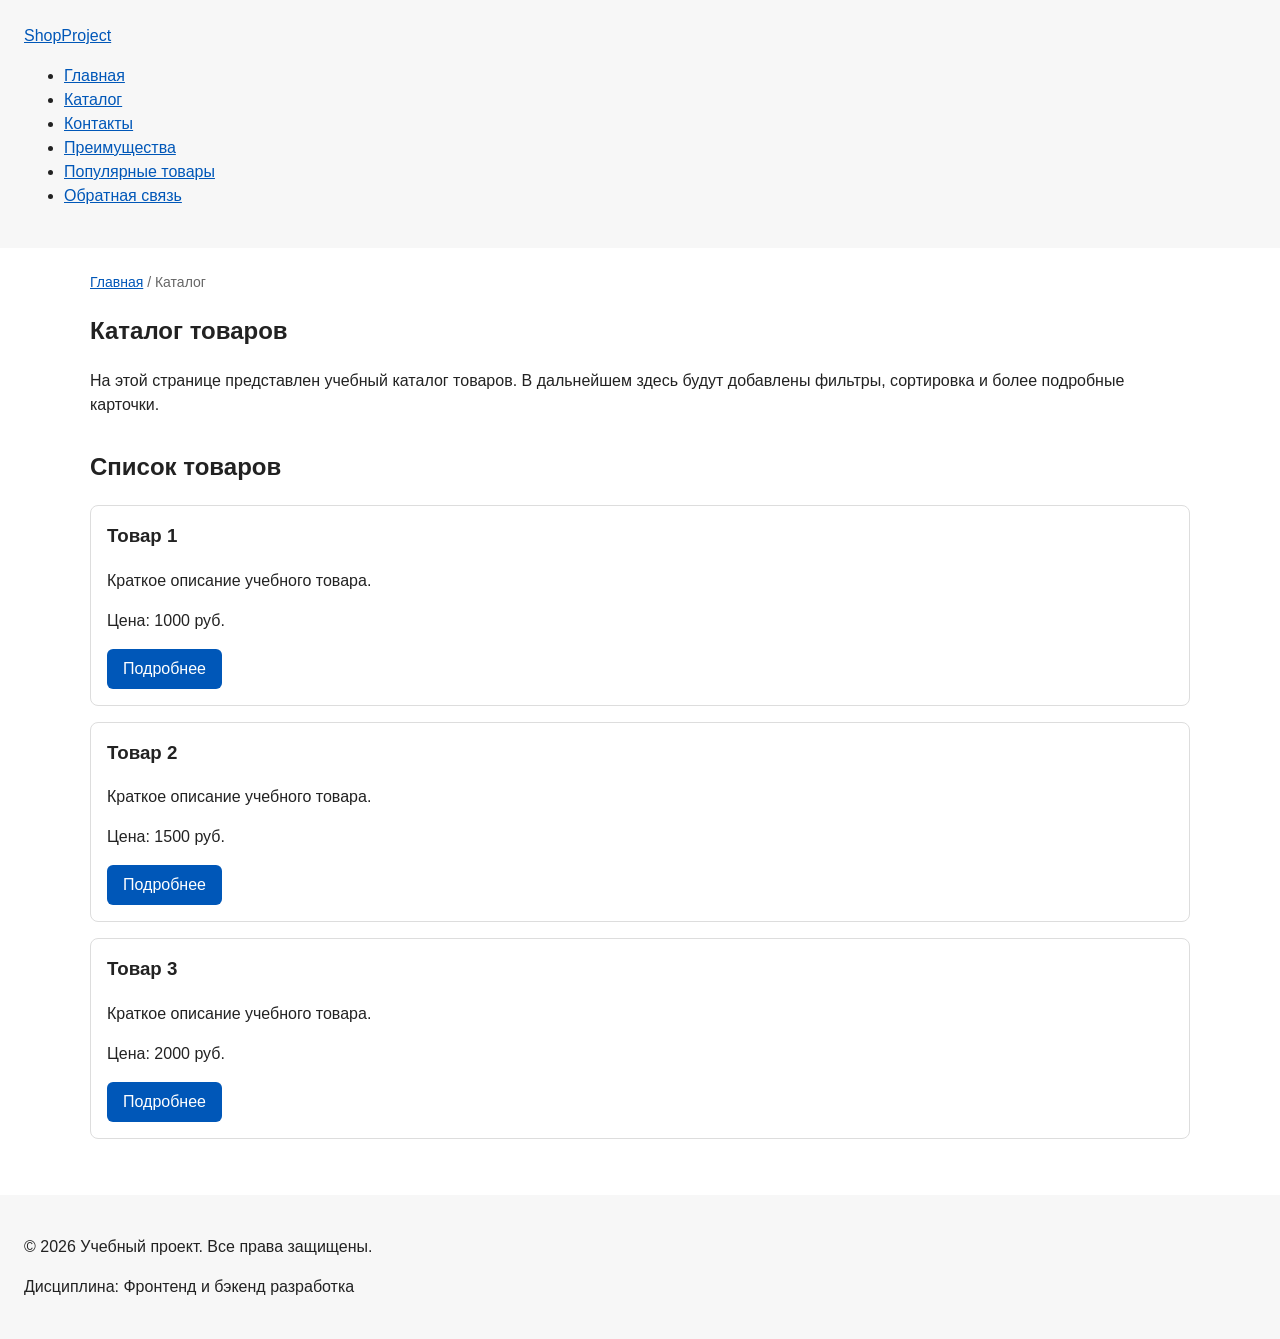
==== catalog.html @ 302e0fe6 "feat: add multi-page structure navigation and anchors" ====
<!DOCTYPE html> 
<html lang="ru"> 
<head> 
  <meta charset="UTF-8"> 
  <meta name="viewport" content="width=device-width, initial-scale=1.0"> 
  <meta name="description" content="Каталог товаров учебного интернет-магазина."> 
  <meta property="og:type" content="website"> 
  <meta property="og:title" content="Учебный интернет-магазин"> 
  <meta property="og:description" content="Учебный frontend-проект интернет-магазина."> 
  <meta property="og:image" content="https://username.github.io/kr1-html-css-shop/images/preview.jpg">
  <title>Каталог товаров — Учебный интернет-магазин</title> 
  <link rel="stylesheet" href="css/style.css"> 
</head> 
<body> 
  <header> 
    <div class="site-header"> 
      <a class="site-logo" href="index.html">ShopProject</a> 

      <nav class="site-nav" aria-label="Основная навигация"> 
        <ul class="site-nav__list">
          <li><a href="index.html">Главная</a></li> 
          <li><a href="catalog.html">Каталог</a></li> 
          <li><a href="contacts.html">Контакты</a></li> 
          <li><a href="index.html#advantages">Преимущества</a></li> 
          <li><a href="index.html#popular">Популярные товары</a></li> 
          <li><a href="index.html#contacts">Обратная связь</a></li> 
        </ul> 
      </nav> 
    </div>
    </header> 

  <main> 
    <nav class="breadcrumbs" aria-label="Хлебные крошки"> 
      <a href="index.html">Главная</a> 
      <span>Каталог</span> 
    </nav> 

    <section class="section"> 
      <h1>Каталог товаров</h1> 
      <p> 
        На этой странице представлен учебный каталог товаров. 
        В дальнейшем здесь будут добавлены фильтры, сортировка и более 
        подробные карточки. 
      </p> 
    </section> 

    <section class="section"> 
      <h2>Список товаров</h2> 

      <article class="product-card"> 
        <h3>Товар 1</h3> 
        <p>Краткое описание учебного товара.</p> 
        <p>Цена: 1000 руб.</p> 
        <a class="button" href="index.html#popular">Подробнее</a> 
      </article>

      <article class="product-card"> 
        <h3>Товар 2</h3> 
        <p>Краткое описание учебного товара.</p> 
        <p>Цена: 1500 руб.</p> 
        <a class="button" href="index.html#popular">Подробнее</a> 
      </article> 

      <article class="product-card"> 
        <h3>Товар 3</h3> 
        <p>Краткое описание учебного товара.</p> 
        <p>Цена: 2000 руб.</p> 
        <a class="button" href="index.html#popular">Подробнее</a> 
      </article> 
    </section> 
  </main> 

  <footer> 
    <p>&copy; 2026 Учебный проект. Все права защищены.</p> 
    <p>Дисциплина: Фронтенд и бэкенд разработка</p> 
  </footer> 
</body> 
</html>
---- css/style.css ----
/* =============================== 
   1. Переменные проекта 
   =============================== */ 
:root { 

  /* Основные цвета проекта */ 
  --color-bg: #ffffff; 
  --color-text: #222222;
  --color-muted: #666666; 
  --color-primary: #0057b8; 
  --color-primary-dark: #003f86; 
  --color-border: #dddddd; 
  --color-surface: #f7f7f7; 
  --color-surface-accent: #eef5ff; 
  --color-danger: #b00020; 
  --color-success: #168a2f; 
  --color-success-bg: #eefaf0; 
  --color-white: #ffffff;

  /* Отступы */ 
  --space-xs: 4px; 
  --space-sm: 8px; 
  --space-md: 16px; 
  --space-lg: 24px; 
  --space-xl: 32px; 

  /* Скругления */ 
  --radius-sm: 6px; 
  --radius-md: 8px; 
  --radius-lg: 12px; 

  /* Размеры */ 
  --container-width: 1100px; 
} 

/* =============================== 
   2. Базовые стили 
   =============================== */ 

   * { 

  box-sizing: border-box; 

} 

 

body { 
  margin: 0; 
  font-family: Arial, sans-serif; 
  line-height: 1.5; 
  color: var(--color-text); 
  background-color: var(--color-bg); 
} 

header, 
main, 
footer { 
  padding: var(--space-lg); 
} 

header { 
  background-color: var(--color-surface); 
} 
footer { 
  background-color: var(--color-surface); 
}
/* =============================== 
   3. Общие элементы интерфейса 
   =============================== */ 
a { 
  color: var(--color-primary); 
} 

a:hover { 
  color: var(--color-primary-dark); 
} 

a:focus-visible { 
  outline: 2px solid var(--color-primary); 
  outline-offset: 3px; 
}

.button { 
  display: inline-block; 
  padding: var(--space-sm) var(--space-md); 
  color: var(--color-white); 
  background-color: var(--color-primary); 
  text-decoration: none; 
  border: none; 
  border-radius: var(--radius-sm); 
  cursor: pointer; 
} 

.button:hover { 
  background-color: var(--color-primary-dark); 
} 

.button:focus-visible { 
  outline: 2px solid var(--color-primary); 
  outline-offset: 3px; 
} 

.button:disabled { 
  opacity: 0.6; 
  cursor: not-allowed; 
} 
/* =============================== 
   4. Компоненты страницы 
   =============================== */ 
.hero { 
  max-width: var(--container-width); 
  margin: 0 auto var(--space-xl); 
  padding: var(--space-xl) var(--space-lg); 
  background-color: var(--color-surface-accent); 
  border-radius: var(--radius-lg); 
} 

.section { 
  max-width: var(--container-width); 
  margin: 0 auto var(--space-xl); 
} 

.section h2 { 
  margin-top: 0; 
}

.product-card { 
  margin-bottom: var(--space-md); 
  padding: var(--space-md);
  border: 1px solid var(--color-border); 
  border-radius: var(--radius-md); 
  background-color: var(--color-bg); 
} 

.product-card:hover { 
  border-color: var(--color-primary); 
} 

.product-card h3 { 
  margin-top: 0; 
} 

.aside-info { 
  max-width: var(--container-width); 
  margin: 0 auto var(--space-xl); 
  padding: var(--space-md); 
  border-left: 4px solid var(--color-primary); 
  background-color: var(--color-surface); 
} 
/* =============================== 
   5. Форма и модальное окно 
   =============================== */

.order-dialog { 
  width: min(100% - 32px, 560px); 
  padding: var(--space-lg); 
  border: none; 
  border-radius: var(--radius-lg); 
} 

.order-dialog::backdrop { 
  background-color: rgba(0, 0, 0, 0.5); 
} 

.form-field { 
  margin-bottom: var(--space-md); 
} 

.form-field label { 
  display: block; 
  margin-bottom: var(--space-xs); 
} 

.form-field input, 
.form-field select, 
.form-field textarea { 
  width: 100%;
  padding: 10px 12px; 
  border: 1px solid var(--color-border); 
  border-radius: var(--radius-sm); 
  font: inherit; 
} 

.form-field input[type="checkbox"] { 
  width: auto; 
} 

.form-field small { 
  display: block; 
  margin-top: var(--space-xs); 
  color: var(--color-muted); 
} 

.form-field input:hover, 
.form-field select:hover,
.form-field textarea:hover { 
  border-color: var(--color-primary); 
} 

.form-field input:focus-visible, 
.form-field select:focus-visible, 
.form-field textarea:focus-visible, 
.form-actions button:focus-visible { 
  outline: 2px solid var(--color-primary); 
  outline-offset: 3px; 
} 

[aria-invalid="true"] { 
  border-color: var(--color-danger); 
}

.success-message { 
  max-width: var(--container-width); 
  margin: var(--space-lg) auto; 
  padding: var(--space-md); 
  border-left: 4px solid var(--color-success); 
  background-color: var(--color-success-bg); 
}

.breadcrumbs { 
  max-width: var(--container-width); 
  margin: 0 auto var(--space-md); 
  font-size: 14px; 
  color: var(--color-muted); 
} 

.breadcrumbs a { 
  color: var(--color-primary); 
} 

.breadcrumbs span::before { 
  content: " / "; 
  color: var(--color-muted); 
}

html { 
  scroll-behavior: smooth; 
}

:target { 
  outline: 2px dashed var(--color-primary); 
  outline-offset: 4px; 
}
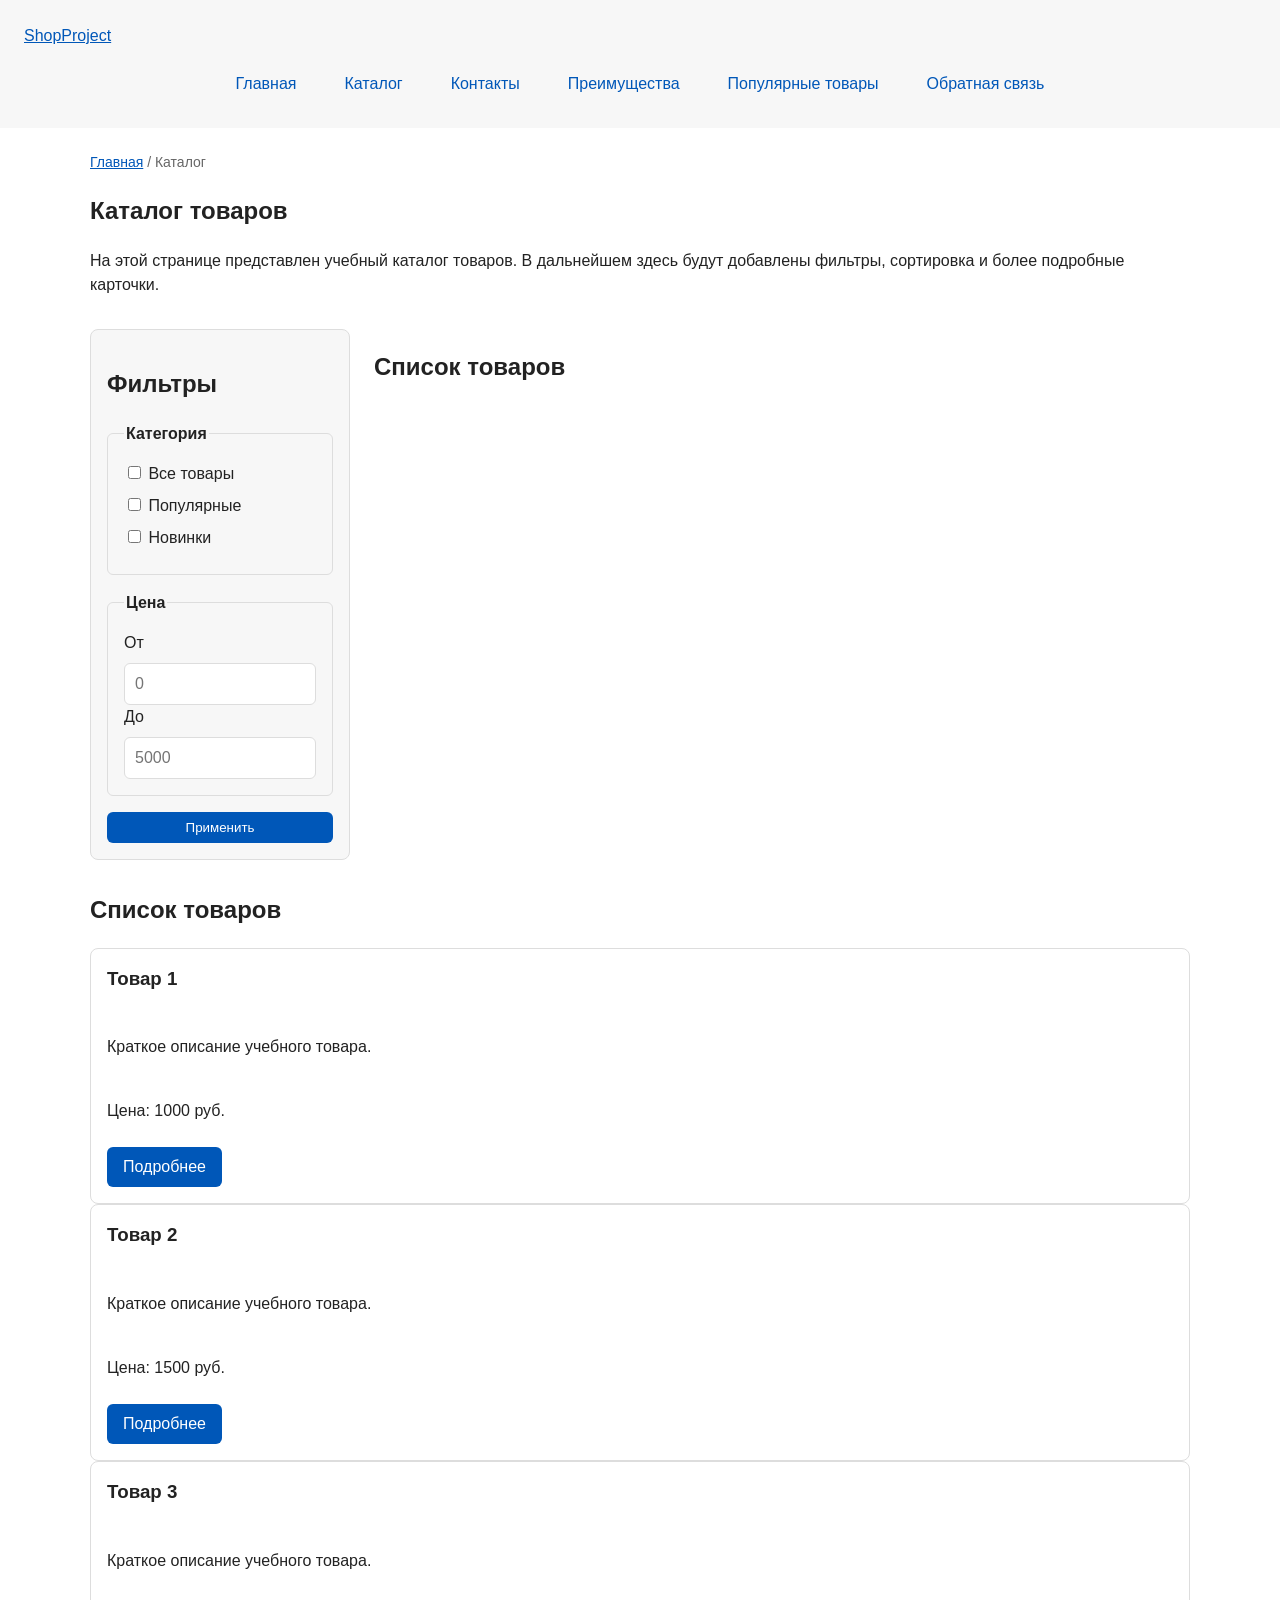
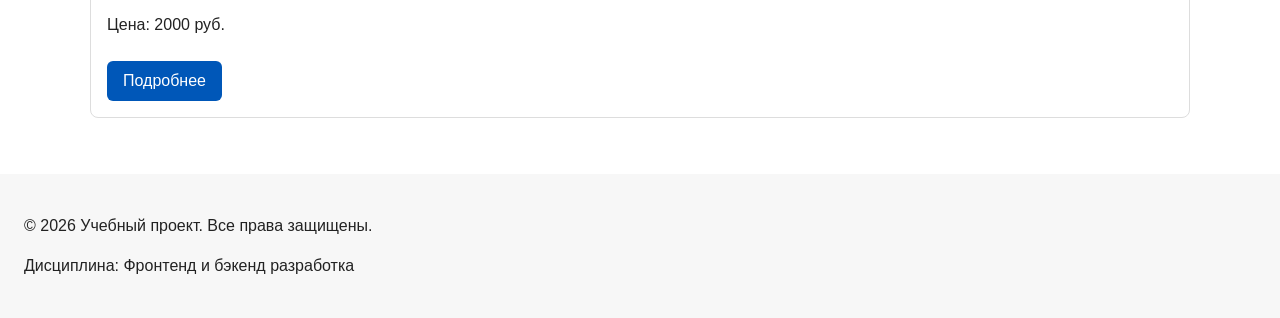
==== commit d5feb3a8: "feat: add flex navigation and grid catalog layout" ====
--- a/catalog.html
+++ b/catalog.html
@@ -44,6 +44,53 @@
       </p> 
     </section> 
 
+    <section class="catalog-layout"> 
+      <aside class="catalog-filters"> 
+        <h2>Фильтры</h2> 
+
+        <form class="filters-form" action="#" method="get"> 
+        <fieldset> 
+          <legend>Категория</legend> 
+
+          <label> 
+            <input type="checkbox" name="category" value="all"> 
+            Все товары 
+          </label> 
+
+          <label> 
+            <input type="checkbox" name="category" value="popular"> 
+            Популярные 
+            </label> 
+
+            <label> 
+            <input type="checkbox" name="category" value="new"> 
+            Новинки 
+            </label> 
+          </fieldset> 
+
+          <fieldset> 
+            <legend>Цена</legend> 
+
+            <label for="price-from">От</label> 
+            <input id="price-from" name="price-from" type="number" min="0" placeholder="0"> 
+
+            <label for="price-to">До</label> 
+            <input id="price-to" name="price-to" type="number" min="0" placeholder="5000"> 
+            </fieldset> 
+
+            <button class="button" type="submit">Применить</button> 
+          </form> 
+        </aside> 
+
+        <section class="catalog-products"> 
+          <h2>Список товаров</h2> 
+
+          <div class="products-grid"> 
+            <!-- Карточки товаров --> 
+          </div> 
+        </section> 
+    </section> 
+
     <section class="section"> 
       <h2>Список товаров</h2> 
 
--- a/css/style.css
+++ b/css/style.css
@@ -38,12 +38,8 @@
    =============================== */ 
 
    * { 
-
   box-sizing: border-box; 
-
-} 
-
- 
+} 
 
 body { 
   margin: 0; 
@@ -126,12 +122,20 @@
 }
 
 .product-card { 
-  margin-bottom: var(--space-md); 
-  padding: var(--space-md);
+  display: flex; 
+  flex-direction: column; 
+  gap: var(--space-sm); 
+  margin-bottom: 0; 
+  padding: var(--space-md); 
   border: 1px solid var(--color-border); 
   border-radius: var(--radius-md); 
   background-color: var(--color-bg); 
-} 
+}
+
+.product-card .button { 
+  margin-top: auto; 
+  align-self: flex-start; 
+}
 
 .product-card:hover { 
   border-color: var(--color-primary); 
@@ -241,4 +245,84 @@
 :target { 
   outline: 2px dashed var(--color-primary); 
   outline-offset: 4px; 
-}+}
+
+.site-nav__list { 
+  display: flex; 
+  flex-wrap: wrap; 
+  justify-content: center; 
+  align-items: center; 
+  gap: var(--space-md); 
+  padding: 0; 
+  margin: var(--space-md) 0 0; 
+  list-style: none; 
+} 
+
+.site-nav__list a { 
+  display: inline-block; 
+  padding: var(--space-sm) var(--space-md); 
+  color: var(--color-primary); 
+  text-decoration: none;
+  border-radius: var(--radius-sm); 
+} 
+
+.site-nav__list a:hover { 
+  color: var(--color-white); 
+  background-color: var(--color-primary); 
+} 
+
+.products-grid { 
+  display: grid; 
+  grid-template-columns: repeat(3, 1fr); 
+  gap: var(--space-lg); 
+} 
+
+.catalog-layout { 
+  max-width: var(--container-width); 
+  margin: 0 auto var(--space-xl); 
+  display: grid; 
+  grid-template-columns: 260px 1fr; 
+  grid-template-areas: "filters products"; 
+  gap: var(--space-lg); 
+} 
+
+.catalog-filters { 
+  grid-area: filters; 
+  padding: var(--space-md); 
+  border: 1px solid var(--color-border); 
+  border-radius: var(--radius-md); 
+  background-color: var(--color-surface); 
+} 
+
+.catalog-products { 
+  grid-area: products; 
+}
+
+.filters-form { 
+  display: grid; 
+  gap: var(--space-md); 
+} 
+
+.filters-form fieldset { 
+  margin: 0; 
+  padding: var(--space-md); 
+  border: 1px solid var(--color-border); 
+  border-radius: var(--radius-sm); 
+} 
+
+.filters-form legend { 
+  font-weight: 700; 
+} 
+
+.filters-form label { 
+  display: block; 
+  margin-bottom: var(--space-sm); 
+} 
+
+.filters-form input[type="number"] { 
+  width: 100%;
+  padding: 8px 10px; 
+  border: 1px solid var(--color-border); 
+  border-radius: var(--radius-sm); 
+  font: inherit; 
+} 
